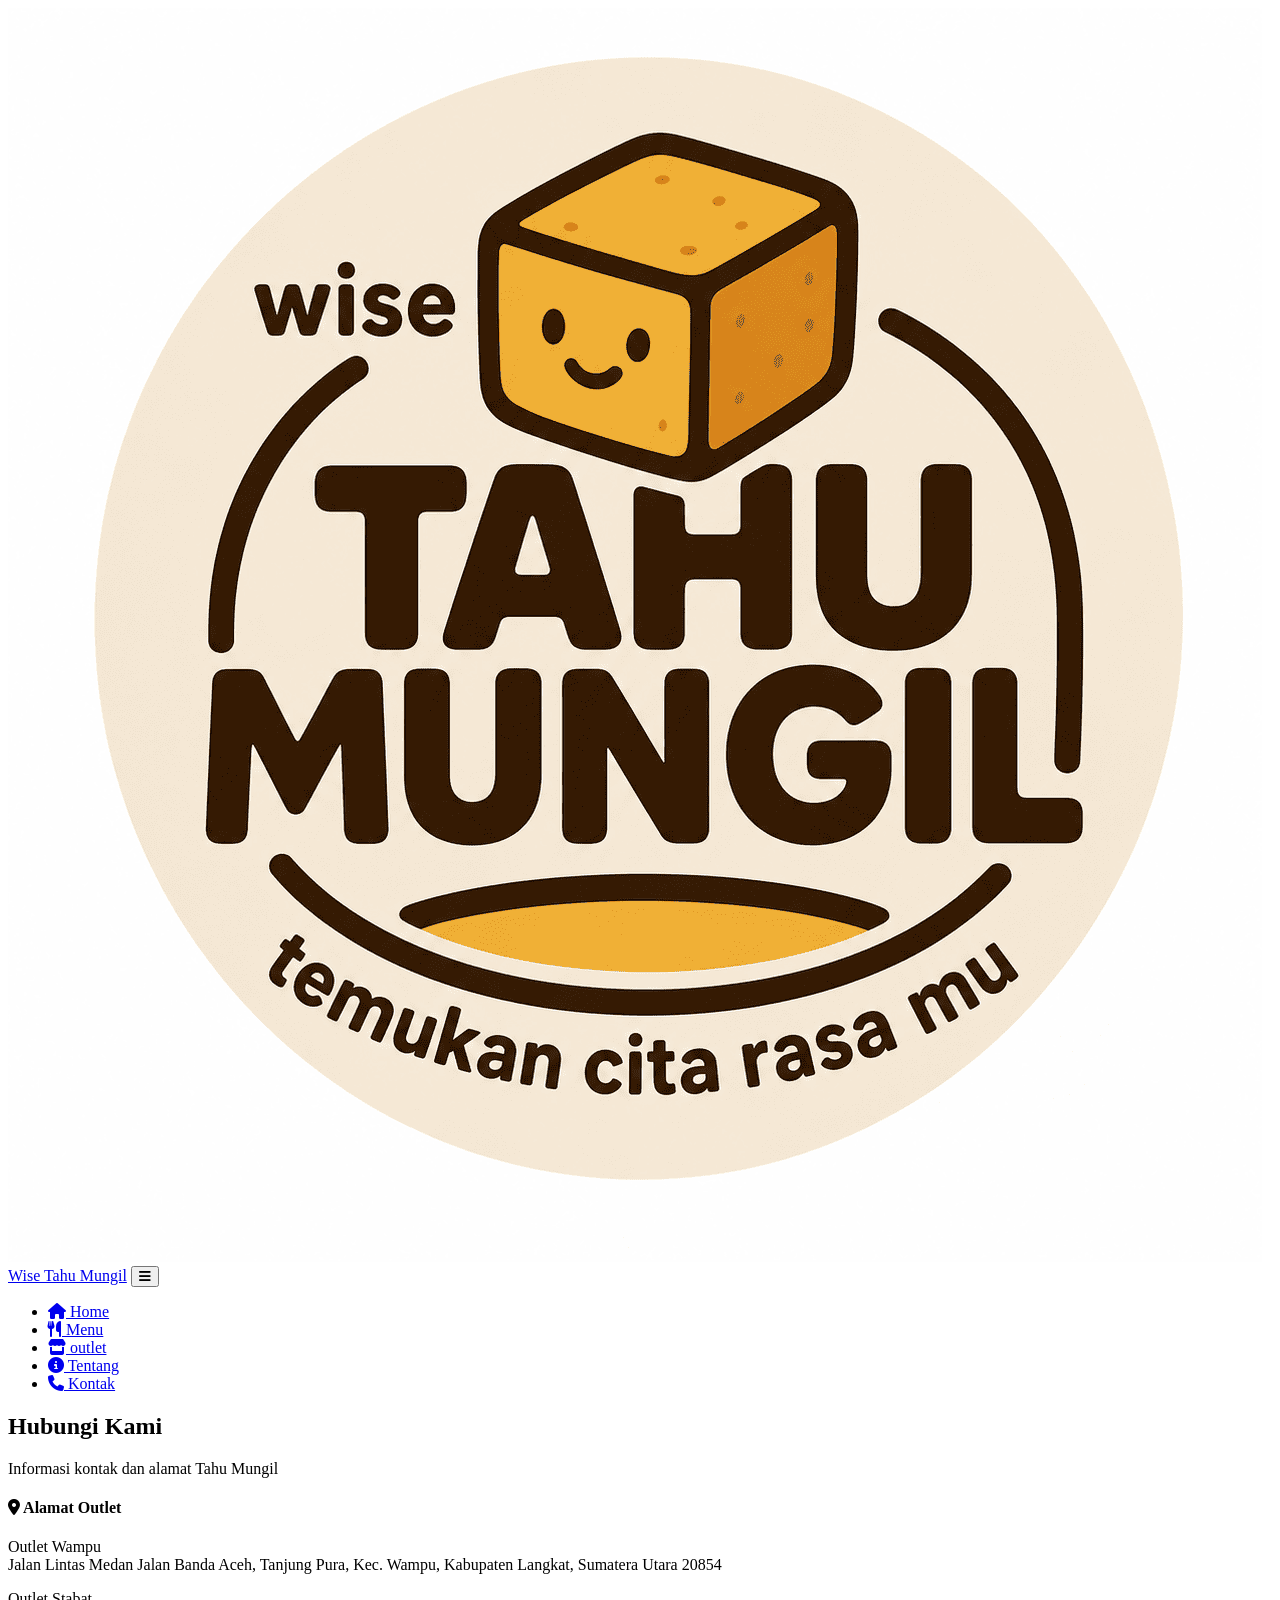
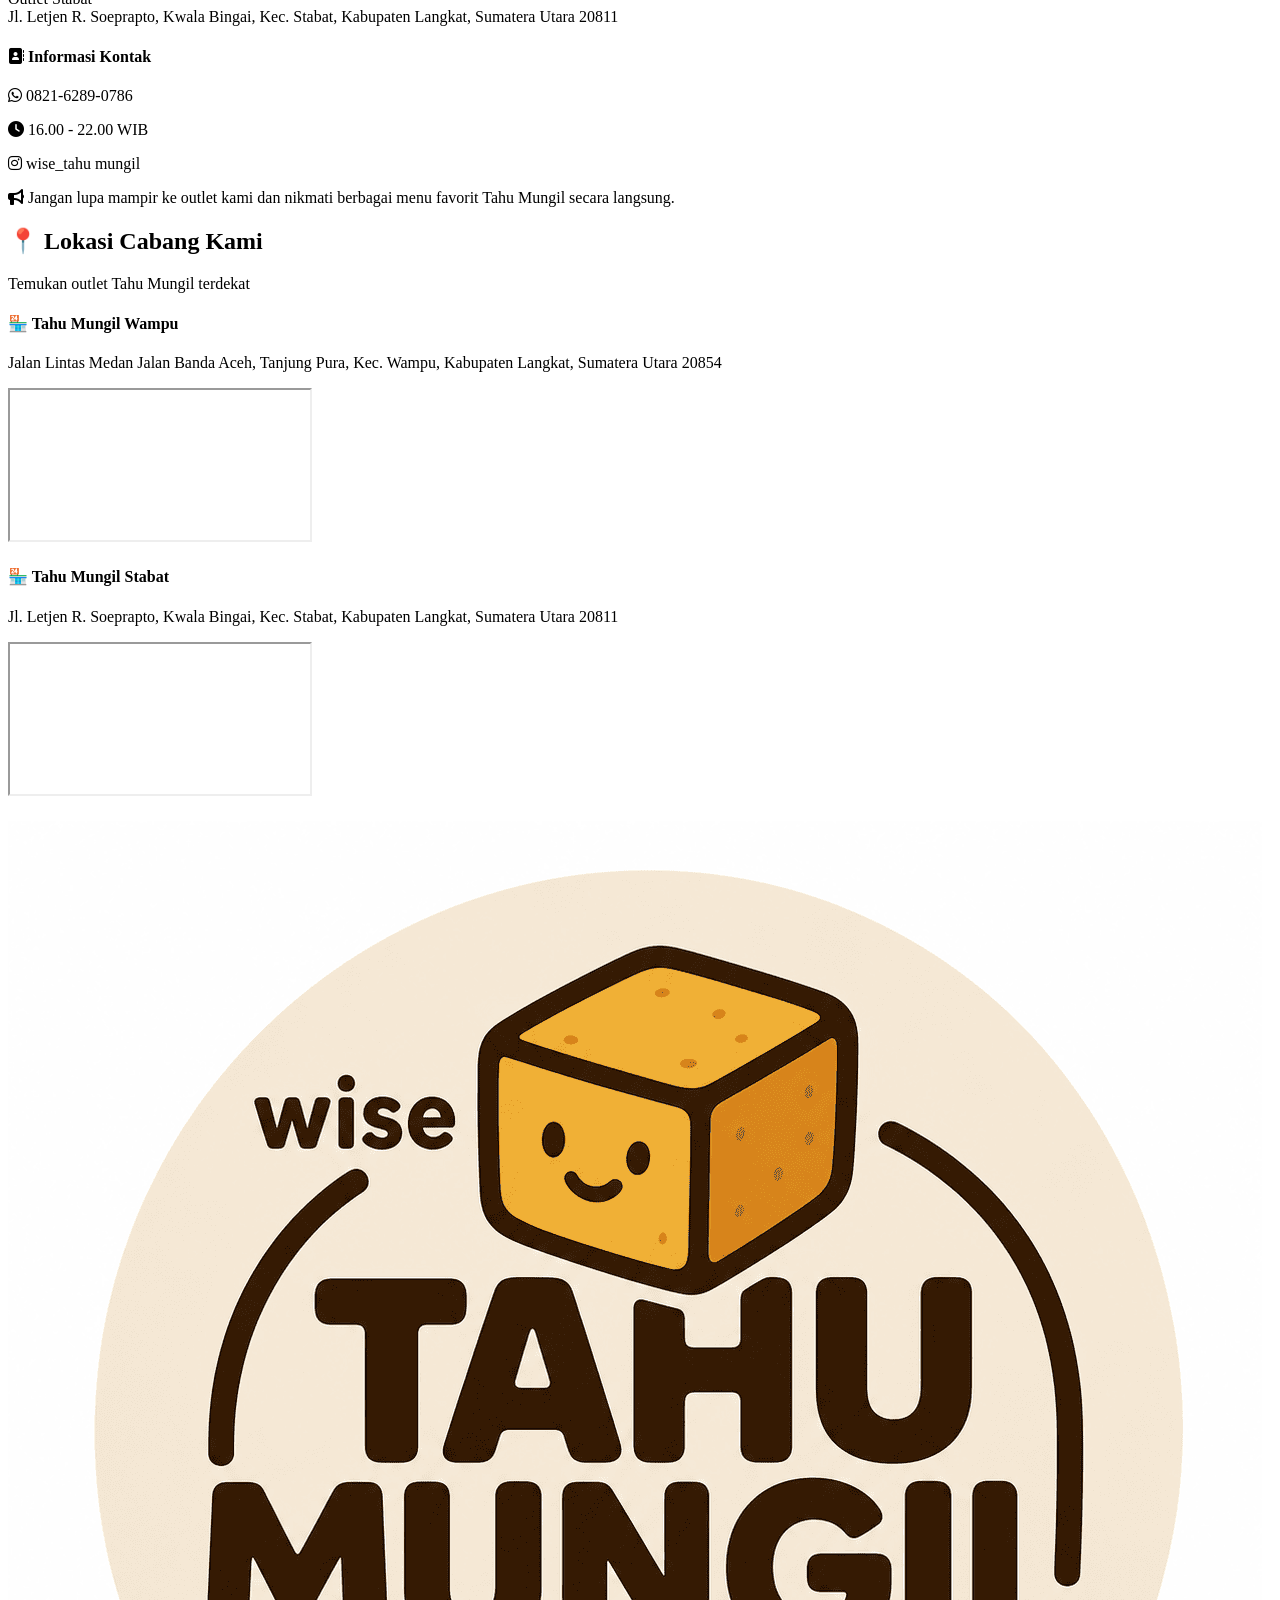
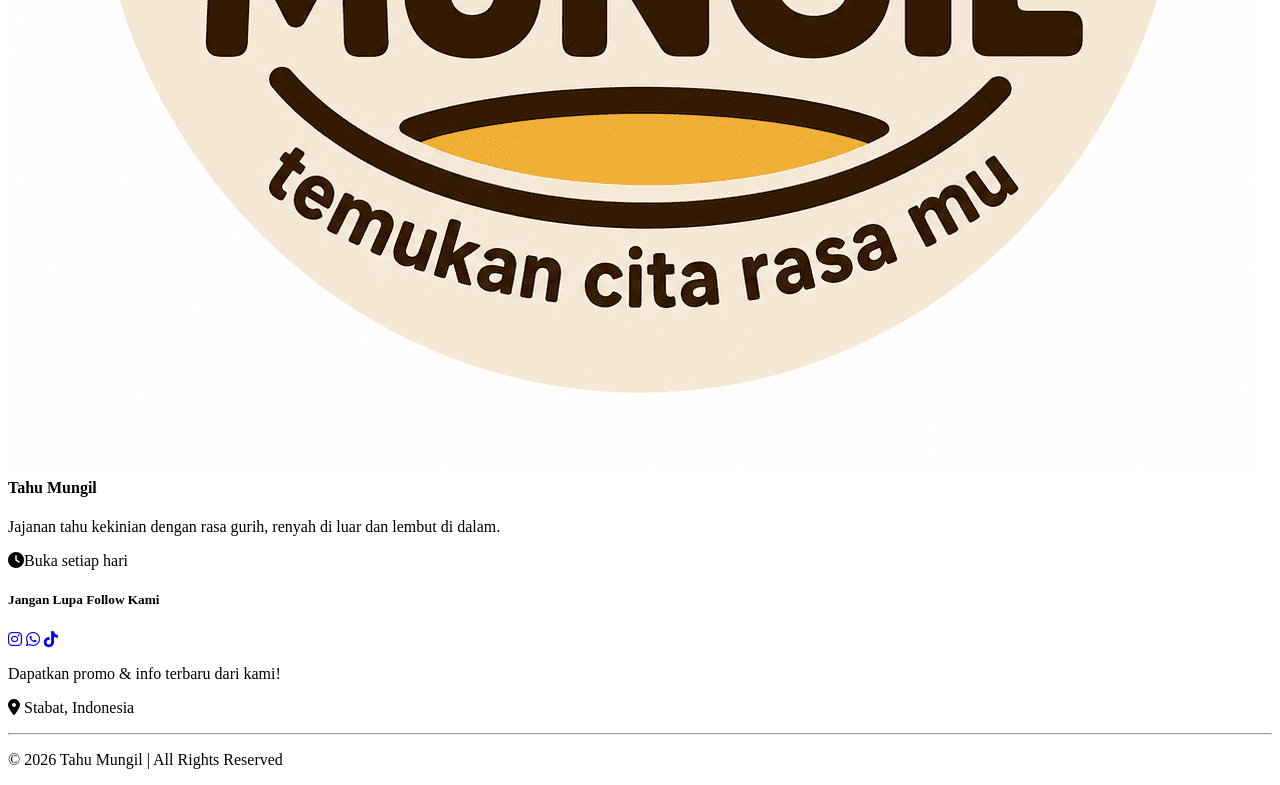
==== kontak.html @ 99d5c9f3 "Update kontak.html" ====
<!DOCTYPE html>
<html lang="en">

<head>
    <meta charset="UTF-8">
    <meta name="viewport" content="width=device-width, initial-scale=1.0">
    <title>Wise Tahu Mungil</title>
    <link rel="stylesheet" href="bootstrap/css/bootstrap.min.css">
    <link rel="stylesheet" href="https://cdnjs.cloudflare.com/ajax/libs/font-awesome/6.5.0/css/all.min.css">
    <link rel="stylesheet" href="style.css">

</head>

<body>

    <nav class="navbar navbar-expand-lg shadow  sticky-top">
        <div class="container">


            <a class="navbar-brand fw-bold d-flex align-items-center" href="#">
                <img src="images/logo.png" class="logo">Wise Tahu Mungil</a>


            <button class="navbar-toggler bg-light" type="button" data-bs-toggle="collapse" data-bs-target="#menu">
                <i class="fas fa-bars"></i>
            </button>


            <div class="collapse navbar-collapse" id="menu">
                <ul class="navbar-nav ms-auto">
                    <li class="nav-item">
                        <a class="nav-link" href="index.html">
                            <i class="fas fa-home me-1"></i> Home
                        </a>
                    </li>

                    <li class="nav-item">
                        <a class="nav-link" href="menu.html">
                            <i class="fas fa-utensils me-1"></i> Menu
                        </a>
                    </li>

                    <li class="nav-item">
                        <a class="nav-link" href="outlet.html">
                            <i class="fas fa-store me-1"></i> outlet
                        </a>
                    </li>

                    <li class="nav-item">
                        <a class="nav-link" href="tentang.html">
                            <i class="fas fa-info-circle me-1"></i> Tentang
                        </a>
                    </li>

                    <li class="nav-item">
                        <a class="nav-link" href="kontak.html">
                            <i class="fa-solid fa-phone  me-1"></i> Kontak
                        </a>
                    </li>
                </ul>
            </div>

        </div>
    </nav>

    
<section class="kontak py-5" id="kontak">

    <div class="container">

        <div class="text-center mb-5">

            <h2 class="fw-bold">
                Hubungi Kami
            </h2>

            <p class="text-muted">
                Informasi kontak dan alamat Tahu Mungil
            </p>

        </div>

        <div class="kontak-box">

            <div class="row g-4">

                <div class="col-md-6">

                    <h4>
                        <i class="fas fa-map-marker-alt text-danger"></i>
                        Alamat Outlet
                    </h4>

                    <p>
                        Outlet Wampu<br>
                         Jalan Lintas Medan Jalan Banda Aceh, Tanjung Pura, Kec. Wampu, Kabupaten Langkat, Sumatera
                            Utara 20854
                    </p>

                    <p>
                        Outlet Stabat<br>
                        Jl. Letjen R. Soeprapto, Kwala Bingai, Kec. Stabat, Kabupaten Langkat, Sumatera Utara 20811
                    </p>

                </div>

                <div class="col-md-6">

                    <h4>
                        <i class="fas fa-address-book text-warning"></i>
                        Informasi Kontak
                    </h4>

                    <p>
                        <i class="fab fa-whatsapp text-success"></i>
                       0821-6289-0786
                    </p>

                    <p>
                        <i class="fas fa-clock text-secondary"></i>
                        16.00 - 22.00 WIB
                    </p>

                    <p>
                        <i class="fab fa-instagram text-danger"></i>
                       wise_tahu mungil
                    </p>

                </div>

            </div>

        </div>

        <span class="disclaimer">
            <i class="fas fa-bullhorn"></i>
            Jangan lupa mampir ke outlet kami dan nikmati berbagai menu favorit Tahu Mungil secara langsung.
        </span>

    </div>

</section>
    
    <div class="lokasi py-5" id="lokasi">

        <div class="container">

            <div class="text-center mb-5">

                <h2 class="fw-bold">
                    📍 Lokasi Cabang Kami
                </h2>

                <p class="text-muted">
                    Temukan outlet Tahu Mungil terdekat
                </p>

            </div>

            <div class="row g-4">

               
                <div class="col-md-6">

                    <div class="lokasi-card">

                        <h4 class="fw-bold mb-3">
                            🏪 Tahu Mungil Wampu
                        </h4>

                        <p>
                          Jalan Lintas Medan Jalan Banda Aceh, Tanjung Pura, Kec. Wampu, Kabupaten Langkat, Sumatera
                            Utara 20854
                        </p>

                        <div class="map-box">

                            <iframe
                                src="https://www.google.com/maps/embed?pb=!1m18!1m12!1m3!1d3981.1580814365643!2d98.43247757349053!3d3.775761848984393!2m3!1f0!2f0!3f0!3m2!1i1024!2i768!4f13.1!3m3!1m2!1s0x30372b005bfe5853%3A0xf630c7b327b213cc!2swise.%20tahumungill!5e0!3m2!1sid!2sid!4v1781278639435!5m2!1sid!2sid"
                                allowfullscreen="" loading="lazy">
                            </iframe>

                        </div>

                    </div>

                </div>

               
                <div class="col-md-6">

                    <div class="lokasi-card">

                        <h4 class="fw-bold mb-3">
                            🏪 Tahu Mungil Stabat
                        </h4>

                        <p>
                             Jl. Letjen R. Soeprapto, Kwala Bingai, Kec. Stabat, Kabupaten Langkat, Sumatera Utara 20811
                        </p>

                        <div class="map-box">

                            <iframe
                                src="https://www.google.com/maps/embed?pb=!1m18!1m12!1m3!1d3981.293364129616!2d98.44563377349046!3d3.746144349195921!2m3!1f0!2f0!3f0!3m2!1i1024!2i768!4f13.1!3m3!1m2!1s0x30372b004f6b5147%3A0x56454a4e09dce36a!2swise_tahumungil!5e0!3m2!1sid!2sid!4v1781278683669!5m2!1sid!2sid"
                                allowfullscreen="" loading="lazy">
                            </iframe>

                        </div>

                    </div>

                </div>

            </div>

        </div>

    </div>




   <footer class="footer-dark text-white pt-5 pb-3">
        <div class="container">

            <div class="row">


                <div class="col-md-6 mb-4 text-center">
                    <h4 class="fw-bold">
                        <img src="images/logo.png" class="logo-footer me-2">Tahu Mungil
                    </h4>
                    <p>
                        Jajanan tahu kekinian dengan rasa gurih, renyah di luar
                        dan lembut di dalam.
                    </p>
                    <p><i class="fas fa-clock me-1"></i>Buka setiap hari</p>
                </div>



                <div class="col-md-6 mb-4 text-center">
                    <h5 class="fw-bold">Jangan Lupa Follow Kami</h5>

                    <div class="social-icons mb-3">
                        <a href="https://www.instagram.com/wise_tahumungill/"><i class="fab fa-instagram"></i></a>
                        <a href="https://wa.me/6282162890786"><i class="fab fab fa-whatsapp"></i></a>
                        <a href="https://www.tiktok.com/@wise.tahu.mungil"><i class="fab fa-tiktok"></i></a>
                    </div>

                    <p class="small">
                        Dapatkan promo & info terbaru dari kami!
                    </p>

                    <p class="mt-3"><i class="fas fa-map-marker-alt me-1"></i>
                         Stabat, Indonesia <br>
                    </p>
                </div>

            </div>

            <hr class="border-light">

            <div class="text-center">
                <p class="mb-0">© 2026 Tahu Mungil | All Rights Reserved</p>
            </div>

        </div>
    </footer>

    <script src="bootstrap/js/bootstrap.bundle.min.js"></script>

</body>

</html>
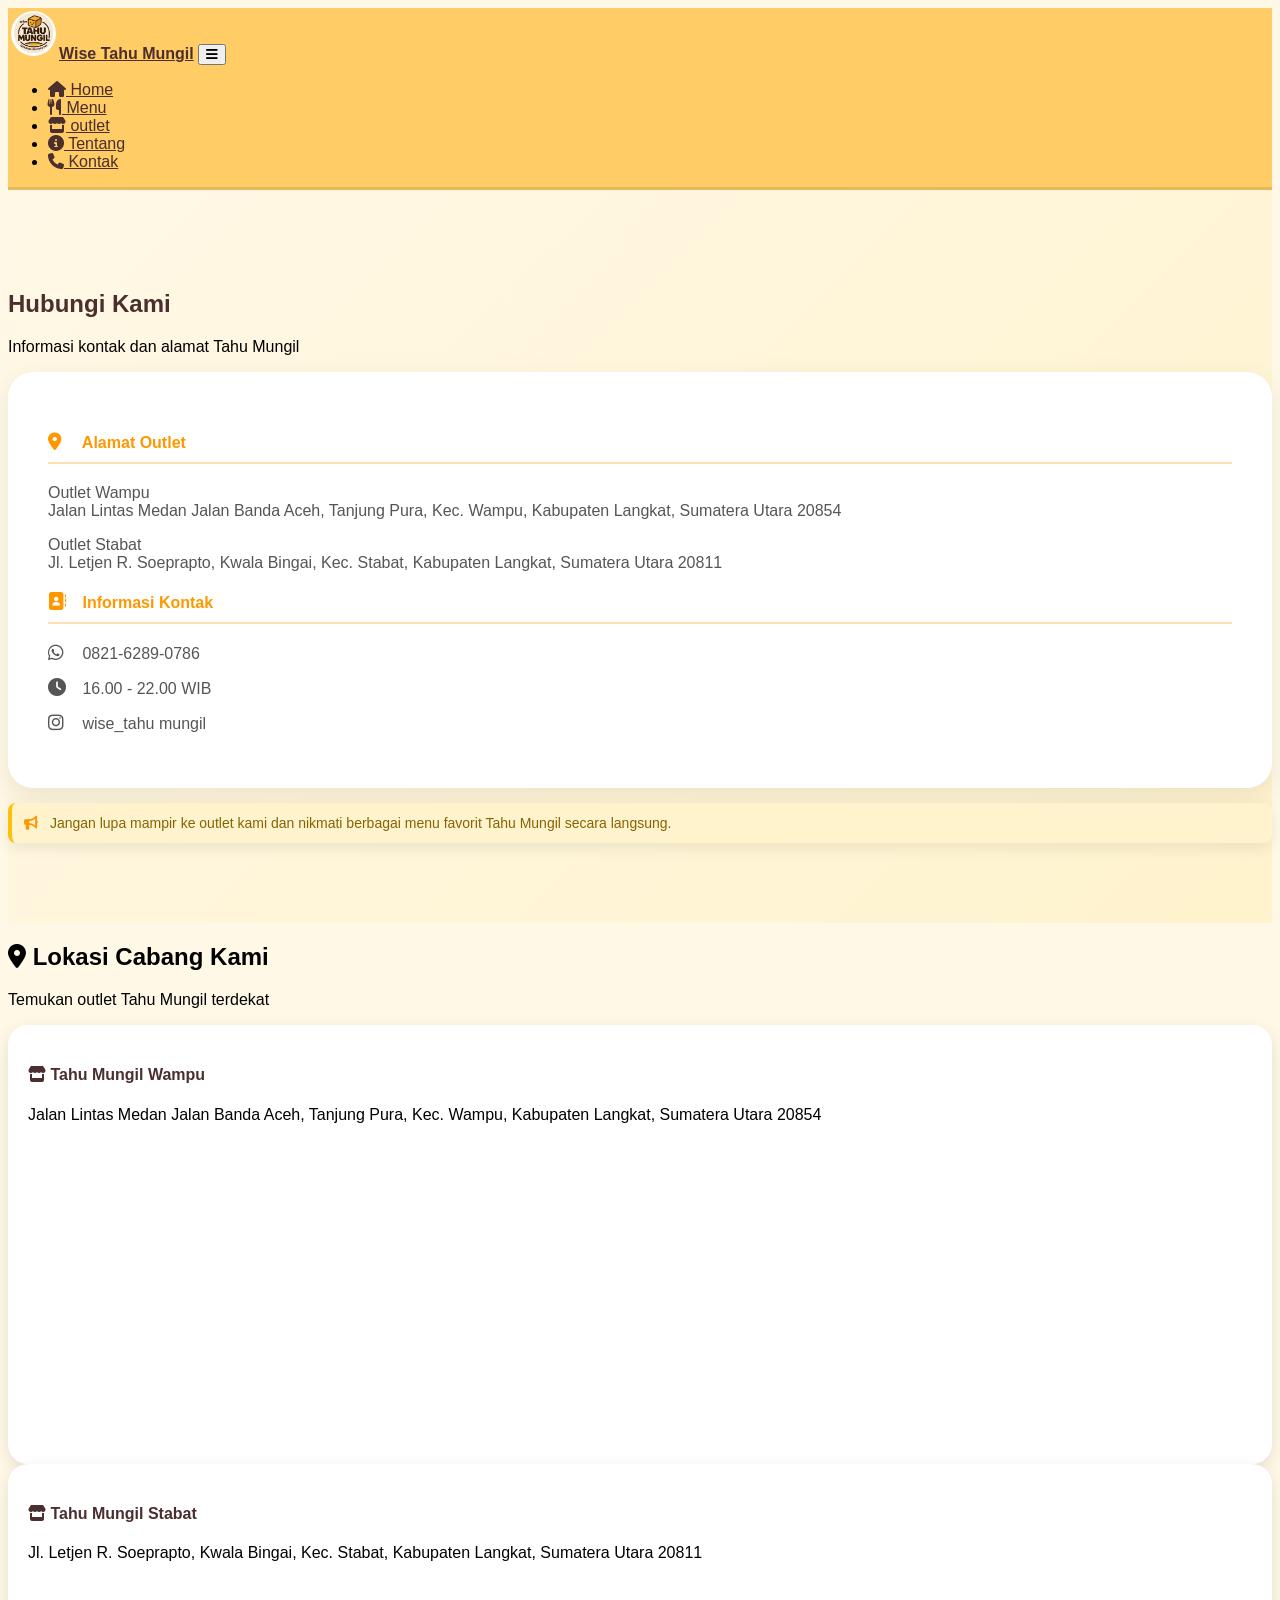
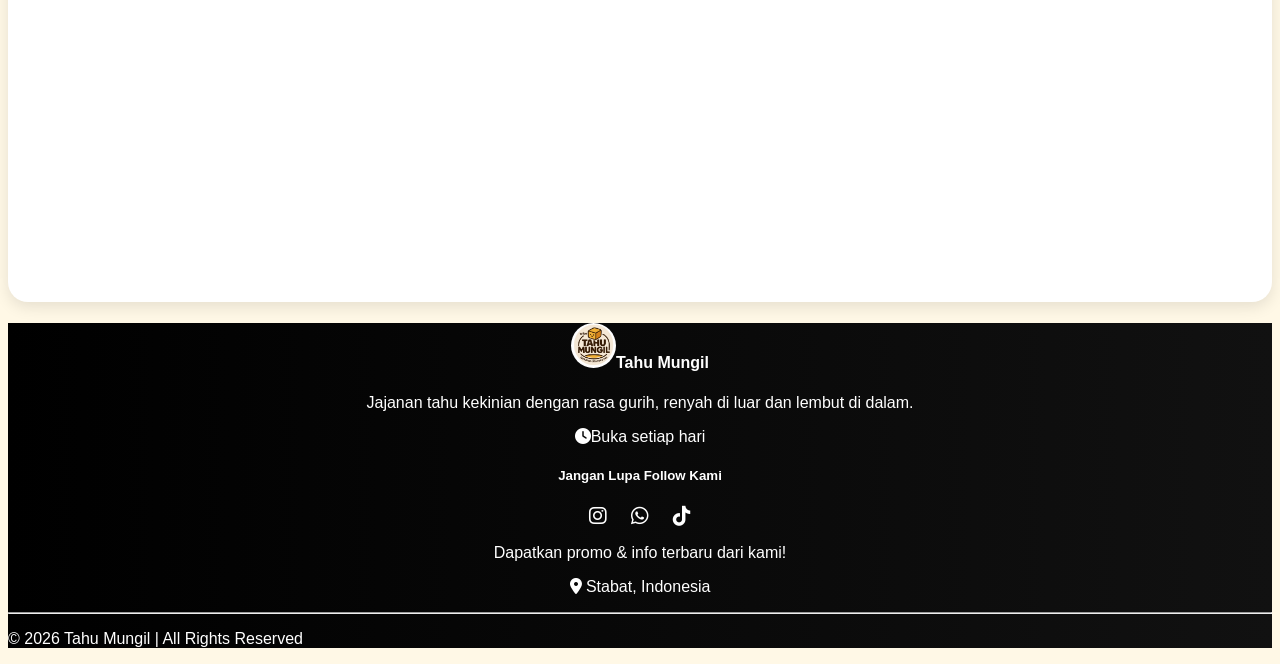
==== commit 0db6d2fb: "Add files via upload" ====
--- a/kontak.html
+++ b/kontak.html
@@ -63,8 +63,8 @@
         </div>
     </nav>
 
-    
-<section class="kontak py-5" id="kontak">
+   
+<div class="kontak py-5" id="kontak">
 
     <div class="container">
 
@@ -139,7 +139,7 @@
 
     </div>
 
-</section>
+</div>
     
     <div class="lokasi py-5" id="lokasi">
 
@@ -148,7 +148,7 @@
             <div class="text-center mb-5">
 
                 <h2 class="fw-bold">
-                    📍 Lokasi Cabang Kami
+                    <i class="fa-solid fa-location-dot"></i>  Lokasi Cabang Kami
                 </h2>
 
                 <p class="text-muted">
@@ -165,7 +165,7 @@
                     <div class="lokasi-card">
 
                         <h4 class="fw-bold mb-3">
-                            🏪 Tahu Mungil Wampu
+                            <i class="fas fa-store me-1"></i> Tahu Mungil Wampu
                         </h4>
 
                         <p>
@@ -192,7 +192,7 @@
                     <div class="lokasi-card">
 
                         <h4 class="fw-bold mb-3">
-                            🏪 Tahu Mungil Stabat
+                            <i class="fas fa-store me-1"></i> Tahu Mungil Stabat
                         </h4>
 
                         <p>
@@ -273,4 +273,4 @@
 
 </body>
 
-</html>
+</html>
--- a/style.css
+++ b/style.css
@@ -0,0 +1,781 @@
+body {
+    font-family: 'Segoe UI', sans-serif;
+    background-color: #fff8e6;
+}
+
+
+
+.navbar {
+    background-color: #ffcc66;
+    border-bottom: 3px solid #e6b85c;
+}
+
+.navbar-brand {
+    color: #4b2e2e !important;
+    font-weight: bold;
+}
+.logo {
+    width: 45px;
+    height: 45px;
+    border-radius: 50%;
+    object-fit: cover;
+    background-color: #ffcc66;
+    padding: 3px;
+}
+
+.nav-link {
+    color: #4b2e2e !important;
+    font-weight: 500;
+}
+
+.nav-link:hover {
+    color: white !important;
+}
+.hero {
+    background: linear-gradient(rgba(0,0,0,0.5), rgba(0,0,0,0.5)),
+    url('images/bg2.png');
+    background-size: cover;
+    background-position: center;
+    height: 80vh;
+}
+
+
+.btn-custom {
+    background-color: #ffcc66;
+    border: none;
+    color: #4b2e2e;
+    font-weight: bold;
+}
+
+.btn-custom:hover {
+    background-color: #e6b85c;
+}
+
+
+
+
+.menu-card {
+    border-radius: 15px;
+    overflow: hidden;
+    border: none;
+    box-shadow: 0 4px 10px rgba(0,0,0,0.1);
+    transition: all 0.3s ease;
+}
+
+
+.menu-card:hover {
+    transform: translateY(-10px) scale(1.03);
+    box-shadow: 0 10px 25px rgba(0,0,0,0.25);
+}
+
+
+.menu-card img {
+    height: 250px;
+    width: 100%;
+    object-fit: cover;
+    transition: 0.4s;
+}
+
+
+.menu-card:hover img {
+    transform: scale(1.1);
+}
+
+
+
+
+.footer-dark {
+  background: linear-gradient(to right, #000, #111);
+  color: white;
+}
+
+.footer-dark .row > div {
+  text-align: center;
+}
+
+.footer-link {
+  color: #ccc;
+  text-decoration: none;
+  display: block;
+  margin-bottom: 8px;
+  transition: 0.3s;
+}
+
+.footer-link:hover {
+  color: red;
+  transform: translateX(5px);
+}
+
+
+.social-icons a {
+  color: white;
+  font-size: 20px;
+  margin: 0 10px;
+  transition: 0.3s;
+}
+.social-icons a:hover {
+  color: red;
+  transform: scale(1.2);
+}
+.logo-footer {
+    width: 45px;
+    height: 45px;
+    border-radius: 50%;
+    object-fit: cover;
+}
+
+
+
+
+.marquee {
+    background-color: #ffcc66;
+    overflow: hidden;
+    white-space: nowrap;
+    padding: 10px 0;
+}
+
+.marquee-content {
+    display: inline-block;
+    padding-left: 100%;
+    animation: jalan 30s linear infinite;
+    color: #4b2e2e;
+    font-weight: bold;
+}
+
+@keyframes jalan {
+    0% {
+        transform: translateX(0);
+    }
+    100% {
+        transform: translateX(-100%);
+    }
+}
+
+
+
+
+
+.outlet-card{
+
+    background:white;
+    border-radius:25px;
+    overflow:hidden;
+    box-shadow:0 5px 15px rgba(0,0,0,0.1);
+    transition:0.3s;
+    margin-bottom:30px;
+}
+
+
+.outlet-card:hover{
+    transform:translateY(-5px);
+}
+
+
+.outlet-card img{
+
+    width:100%;
+    height:300px;
+    object-fit:cover;
+}
+
+
+.outlet-body{
+
+    padding:20px;
+
+    text-align:center;
+}
+
+
+
+@media (max-width:768px){
+
+    .outlet-card img{
+
+        height:220px;
+    }
+
+    .outlet-body h2{
+
+        font-size:28px;
+    }
+
+}
+
+
+.outlet-icon i {
+    font-size: 22px;
+    margin: 0 10px;
+    color: #ffcc66;
+    transition: 0.3s;
+}
+
+.outlet-icon i:hover {
+    transform: scale(1.2);
+    color: #4b2e2e;
+}
+
+
+
+
+.unggul-card {
+    background: white;
+    border-radius: 20px;
+    transition: 0.3s;
+    height: 100%;
+    
+}
+
+.unggul-card:hover {
+    transform: translateY(-10px);
+}
+
+
+
+.best-seller {
+    display: flex;
+    align-items: center;
+    gap: 40px;
+    background: white;
+    border-radius: 25px;
+    overflow: hidden;
+    padding: 30px;
+    box-shadow: 0 5px 20px rgba(0,0,0,0.1);
+}
+
+
+.best-img-box {
+    flex: 1;
+}
+
+.best-img {
+    width: 100%;
+    height: 350px;
+    object-fit: cover;
+    border-radius: 20px;
+}
+
+
+.best-content {
+    flex: 1;
+}
+
+
+.best-seller:hover {
+    transform: translateY(-5px);
+    transition: 0.3s;
+}
+
+@media (max-width:768px){
+
+    .best-seller {
+        flex-direction: column;
+        text-align: center;
+    }
+
+    .best-img {
+        height: 250px;
+    }
+
+}
+
+
+
+.outlet-flex{
+
+    display:flex;
+
+    align-items:center;
+
+    gap:40px;
+
+    background:white;
+
+    padding:30px;
+
+    border-radius:25px;
+
+    box-shadow:0 5px 20px rgba(0,0,0,0.1);
+
+    transition:0.3s;
+}
+
+
+.outlet-flex:hover{
+    transform:translateY(-5px);
+}
+
+
+.outlet-img-box{
+    flex:1;
+}
+
+.outlet-img{
+
+    width:100%;
+
+    height:420px;
+
+    object-fit:cover;
+
+    border-radius:20px;
+
+    transition:0.3s;
+}
+
+.outlet-img:hover{
+    transform:scale(1.03);
+}
+
+
+.outlet-content{
+    flex:1;
+}
+
+
+@media (max-width:768px){
+
+    .outlet-flex{
+
+        flex-direction:column;
+
+        text-align:center;
+    }
+
+    .outlet-img{
+
+        height:250px;
+    }
+
+}
+
+
+
+
+.owner-section{
+    background:#ffffff;
+}
+
+
+.owner-img{
+
+    width:250px;
+
+    height:250px;
+
+    object-fit:cover;
+
+    border-radius:50%;
+
+    border:5px solid #ffcc66;
+
+    box-shadow:0 5px 15px rgba(0,0,0,0.15);
+
+    transition:0.3s;
+}
+
+.owner-img:hover{
+
+    transform:scale(1.05);
+}
+
+
+.owner-content h2{
+
+    color:#4b2e2e;
+
+    font-weight:bold;
+
+    margin-bottom:20px;
+}
+
+
+
+
+@media(max-width:768px){
+
+    .owner-img{
+
+        width:180px;
+
+        height:180px;
+
+        margin-bottom:20px;
+    }
+
+    .owner-content{
+
+        text-align:center;
+    }
+
+    .owner-content p{
+
+        text-align:left;
+    }
+
+}
+
+
+
+
+.sejarah{
+    background:#fff8e6;
+}
+
+.section-title{
+
+    color:#4b2e2e;
+
+    font-weight:bold;
+}
+
+.section-subtitle{
+
+    color:#777;
+}
+
+
+.sejarah-img{
+
+    width:100%;
+
+    height:700px;
+
+    object-fit:cover;
+
+    border-radius:20px;
+
+    box-shadow:0 5px 15px rgba(0,0,0,0.15);
+
+    transition:0.3s;
+}
+
+.sejarah-img:hover{
+
+    transform:scale(1.03);
+}
+
+.sejarah-card{
+
+    background:white;
+
+    padding:30px;
+
+    border-radius:20px;
+
+    box-shadow:0 5px 15px rgba(0,0,0,0.1);
+
+    height:100%;
+}
+
+
+
+
+@media(max-width:768px){
+
+    .sejarah-img{
+
+        height:250px;
+    }
+
+    .sejarah-card{
+
+        padding:20px;
+
+        text-align:center;
+    }
+
+    .sejarah-card p{
+
+        text-align:left;
+    }
+
+}
+
+.sejarah-card h5{
+
+    color:#4b2e2e;
+
+    margin-top:20px;
+}
+
+.sejarah-card hr{
+
+    border-top:2px solid #ffcc66;
+
+    opacity:1;
+}
+
+
+
+
+
+.info-web{
+    background:#fff8e6;
+}
+
+.info-card{
+
+    background:white;
+
+    padding:30px;
+
+    border-radius:20px;
+
+    box-shadow:0 5px 15px rgba(0,0,0,0.1);
+
+    transition:0.3s;
+}
+
+.info-card:hover{
+
+    transform:translateY(-5px);
+}
+
+
+
+
+
+
+.cta-outlet{
+
+    background:#fff8e6;
+}
+.cta-box{
+
+    background:white;
+
+    padding:40px;
+
+    border-radius:25px;
+
+    box-shadow:0 5px 15px rgba(0,0,0,0.1);
+}
+
+
+.cta-img{
+
+    width:100%;
+
+    height:350px;
+
+    object-fit:cover;
+
+    border-radius:20px;
+
+    box-shadow:0 5px 15px rgba(0,0,0,0.15);
+
+    transition:0.3s;
+}
+
+.cta-img:hover{
+
+    transform:scale(1.03);
+}
+
+
+.cta-outlet h2{
+
+    color:#4b2e2e;
+}
+
+
+@media(max-width:768px){
+
+    .cta-img{
+
+        height:250px;
+    }
+
+    .cta-outlet{
+
+        text-align:center;
+    }
+
+}
+
+
+
+
+
+.kontak{
+
+    background:linear-gradient(135deg,#fff8e6,#fff3cd);
+
+    padding:80px 0;
+}
+
+
+
+.kontak-box{
+
+    background:#fff;
+
+    padding:40px;
+
+    border-radius:25px;
+
+    box-shadow:0 10px 30px rgba(0,0,0,0.08);
+
+    transition:0.3s;
+}
+
+.kontak-box:hover{
+
+    transform:translateY(-5px);
+
+    box-shadow:0 15px 40px rgba(0,0,0,0.12);
+}
+
+
+.kontak h2{
+
+    color:#4b2e2e;
+
+    font-weight:700;
+}
+
+.kontak-box h4{
+
+    color:#ff9800;
+
+    font-weight:600;
+
+    margin-bottom:20px;
+
+    border-bottom:2px solid #ffe0b2;
+
+    padding-bottom:10px;
+}
+
+
+
+.kontak-box p{
+
+    margin-bottom:15px;
+
+    font-size:16px;
+
+    color:#555;
+}
+
+.kontak-box i{
+
+    width:30px;
+
+    font-size:18px;
+}
+
+
+
+
+@media(max-width:768px){
+
+    .kontak-box{
+
+        margin-bottom:20px;
+    }
+
+}
+
+
+
+
+.lokasi{
+
+    background:#fff8e6;
+}
+
+.lokasi-card{
+
+    background:#fff;
+
+    padding:20px;
+
+    border-radius:20px;
+
+    box-shadow:0 5px 15px rgba(0,0,0,0.1);
+
+    height:100%;
+}
+
+.lokasi-card h4{
+
+    color:#4b2e2e;
+}
+
+.map-box{
+
+    border-radius:15px;
+
+    overflow:hidden;
+
+    margin-top:15px;
+}
+
+.map-box iframe{
+
+    width:100%;
+
+    height:300px;
+
+    border:0;
+}
+
+
+
+@media(max-width:768px){
+
+    .map-box iframe{
+
+        height:250px;
+    }
+
+}
+
+
+
+
+.disclaimer{
+
+    display:block;
+
+    margin-top:25px;
+
+    padding:18px 20px;
+
+    background:#fff;
+
+    border-left:5px solid #ff9800;
+
+    border-radius:15px;
+
+    box-shadow:0 5px 15px rgba(0,0,0,0.08);
+
+    color:#555;
+
+    font-size:15px;
+}
+
+.disclaimer i{
+
+    color:#ff9800;
+
+    margin-right:8px;
+}
+
+
+.disclaimer{
+    display:block;
+    margin-top:15px;
+    padding:12px;
+    background:#fff3cd;
+    color:#856404;
+    border-left:4px solid #ffc107;
+    border-radius:8px;
+    font-size:14px;
+}
+
+
+
+
